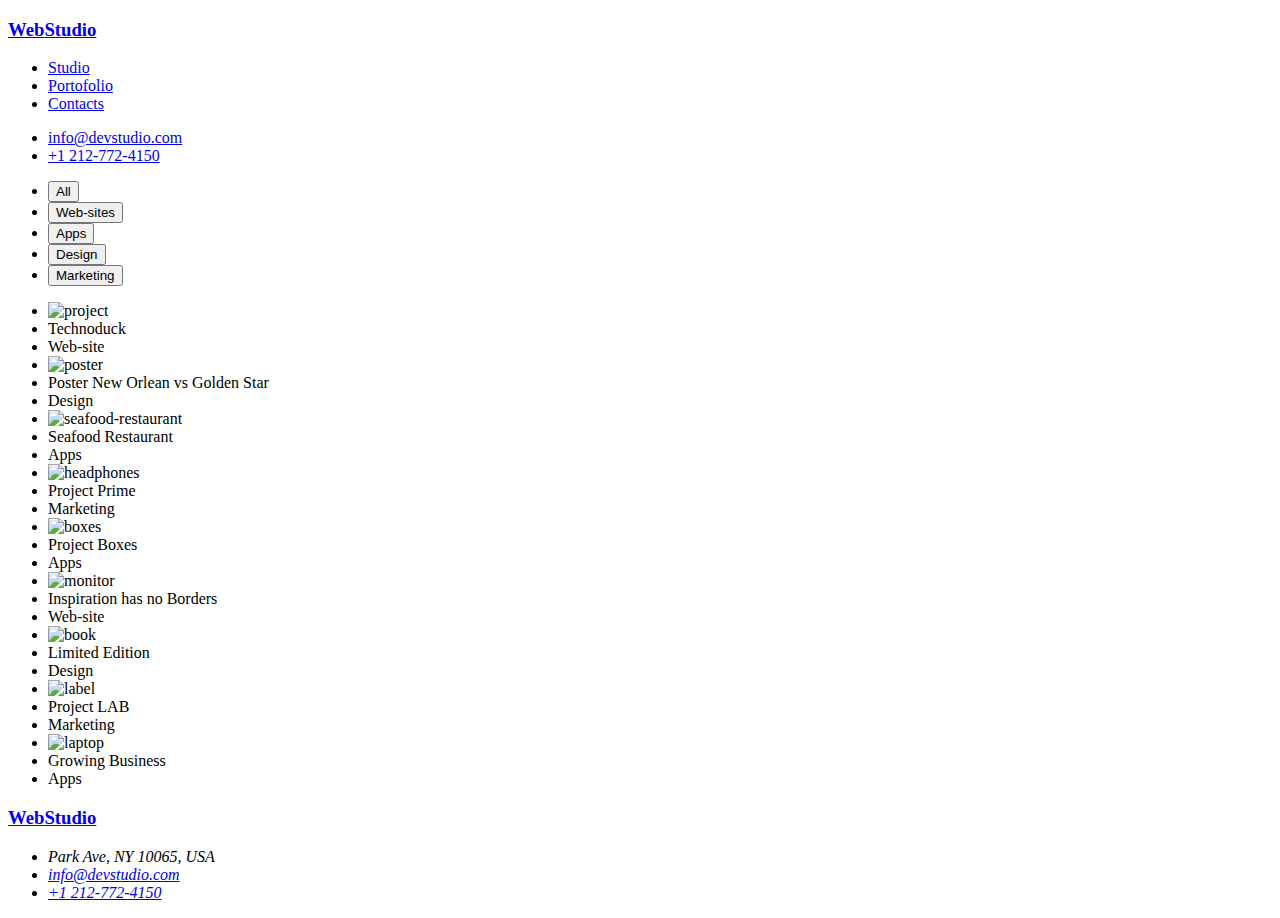
==== portofolio.html @ 5adabd2e "files added" ====
<!DOCTYPE html>
<html lang="en">
  <head>
    <meta charset="UTF-8" />
    <meta http-equiv="X-UA-Compatible" content="IE=edge" />
    <meta name="viewport" content="width=device-width, initial-scale=1.0" />
    <link rel="stylesheet" href="./css2/styles.css" />
    <title>Document</title>
  </head>
  <body>
    <nav>
      <h3>
        <a class="home-button" href="#WebStudio"
          ><span class="button">Web</span>Studio</a
        >
      </h3>
    </nav>
    <header class="global-header">
      <section class="main-navigation">
        <ul>
          <li><a href="#Studio">Studio</a></li>
          <li><a href="#Portofolio" class="active">Portofolio</a></li>
          <li><a href="#Contacts">Contacts</a></li>
        </ul>
      </section>
      <section class="main-contact">
        <ul>
          <li>
            <a href="http://mailto:info@devstudio.com">info@devstudio.com</a>
          </li>
          <li>
            <a href="tel:+12127724150">+1 212-772-4150</a>
          </li>
        </ul>
      </section>
    </header>
    <main class="main-portofolio">
      <section class="filter">
        <ul class="filter-list">
          <li><button type="button" class="active">All</button></li>
          <li><button type="button">Web-sites</button></li>
          <li><button type="button">Apps</button></li>
          <li><button type="button">Design</button></li>
          <li><button type="button">Marketing</button></li>
        </ul>
      </section>
      <section class="projects">
        <ul class="projects-list">
          <li>
            <img src="img2/img(1).jpg" alt="project" width="370" />
          </li>
          <li>Technoduck</li>
          <li>Web-site</li>

          <li>
            <img src="img2/img(2).jpg" alt="poster" width="370" />
          </li>
          <li>Poster New Orlean vs Golden Star</li>
          <li>Design</li>

          <li>
            <img src="img2/img(3).jpg" alt="seafood-restaurant" width="370" />
          </li>
          <li>Seafood Restaurant</li>
          <li>Apps</li>

          <li>
            <img src="img2/img(4).jpg" alt="headphones" width="370" />
          </li>
          <li>Project Prime</li>
          <li>Marketing</li>

          <li>
            <img src="img2/img(5).jpg" alt="boxes" width="370" />
          </li>
          <li>Project Boxes</li>
          <li>Apps</li>

          <li>
            <img src="img2/img(6).jpg" alt="monitor" width="370" />
          </li>
          <li>Inspiration has no Borders</li>
          <li>Web-site</li>

          <li>
            <img src="img2/img(7).jpg" alt="book" width="370" />
          </li>
          <li>Limited Edition</li>
          <li>Design</li>

          <li>
            <img src="img2/img(8).jpg" alt="label" width="370" />
          </li>
          <li>Project LAB</li>
          <li>Marketing</li>

          <li>
            <img src="img2/img(9).jpg" alt="laptop" width="370" />
          </li>
          <li>Growing Business</li>
          <li>Apps</li>
        </ul>
      </section>
    </main>
    <footer class="global-footer">
      <h3>
        <a class="footer-home-button" href="#WebStudio"
          ><span class="footer-button">Web</span>Studio</a
        >
      </h3>
      <address>
        <ul class="contact-address">
          <li>Park Ave, NY 10065, USA</li>
          <li><a href="mailto:info@devstudio.com">info@devstudio.com</a></li>
          <li><a href="tel:+12127724150">+1 212-772-4150</a></li>
        </ul>
      </address>
    </footer>
  </body>
</html>
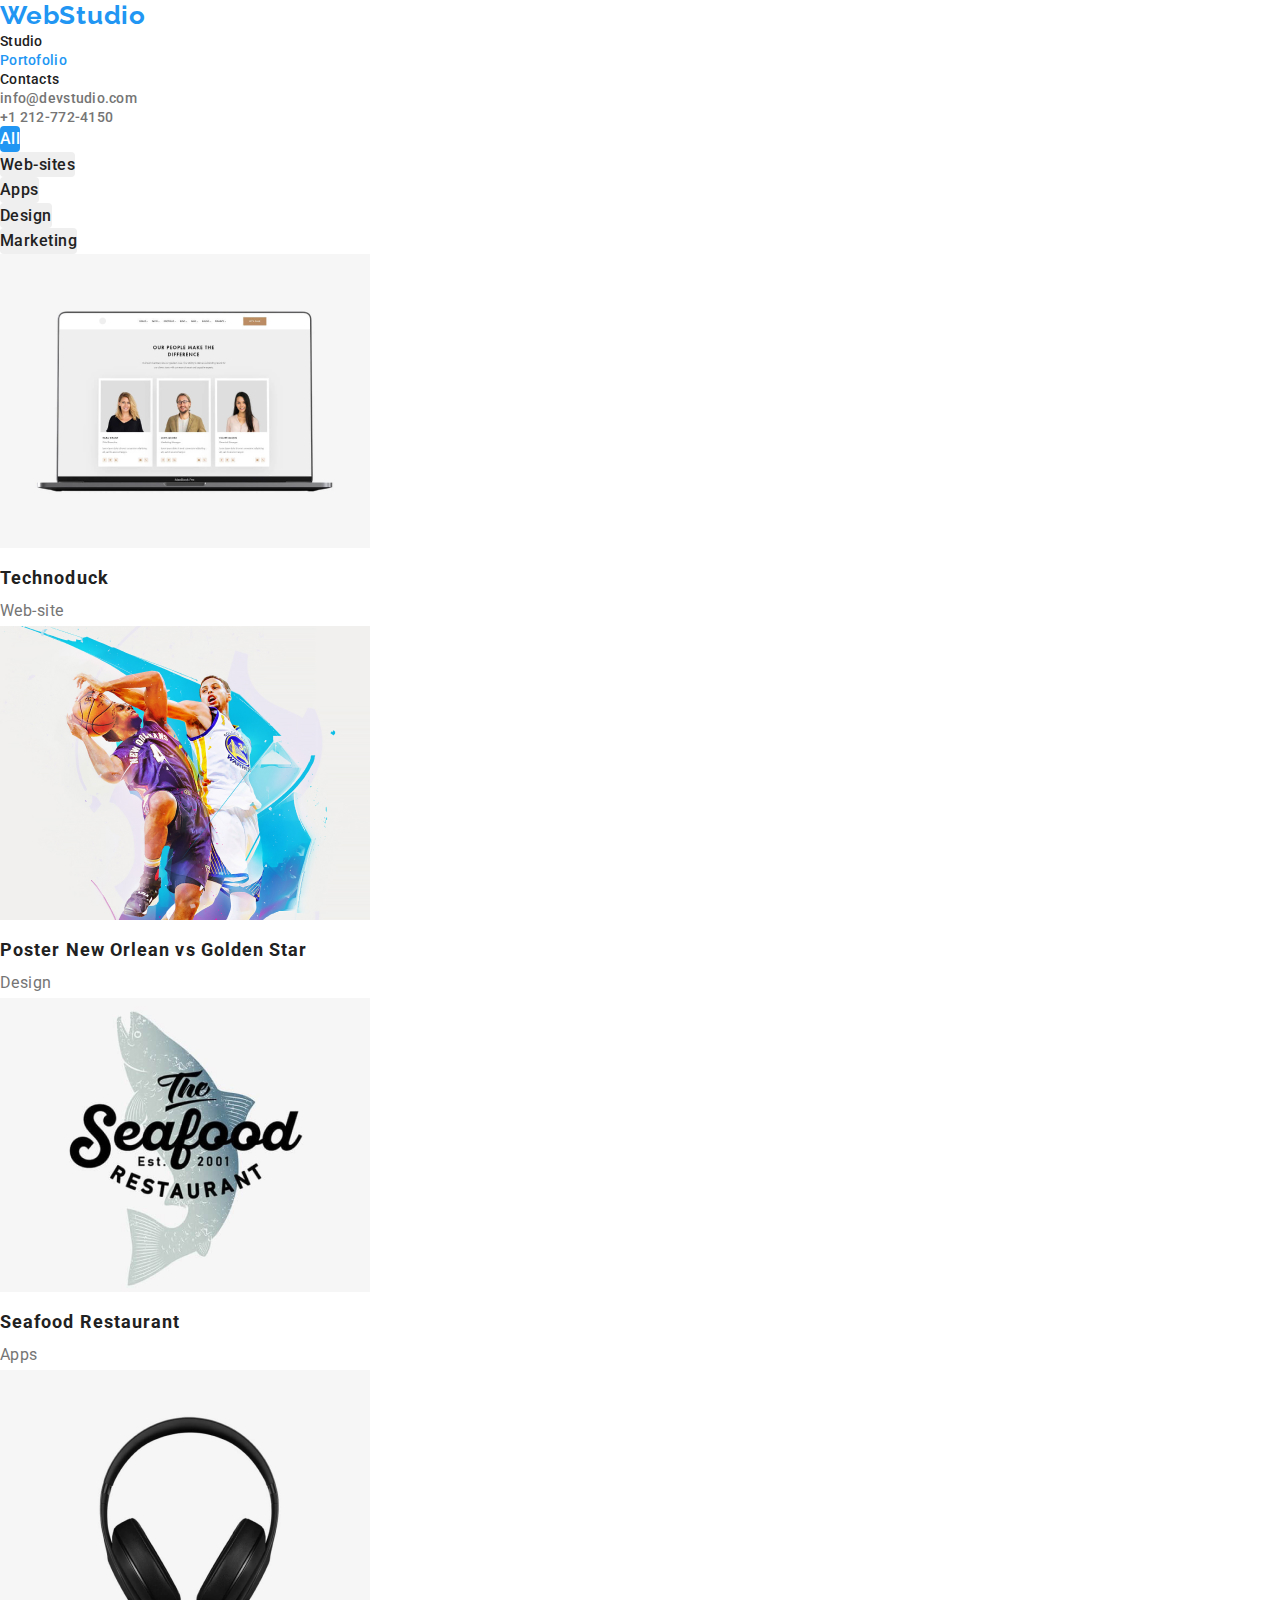
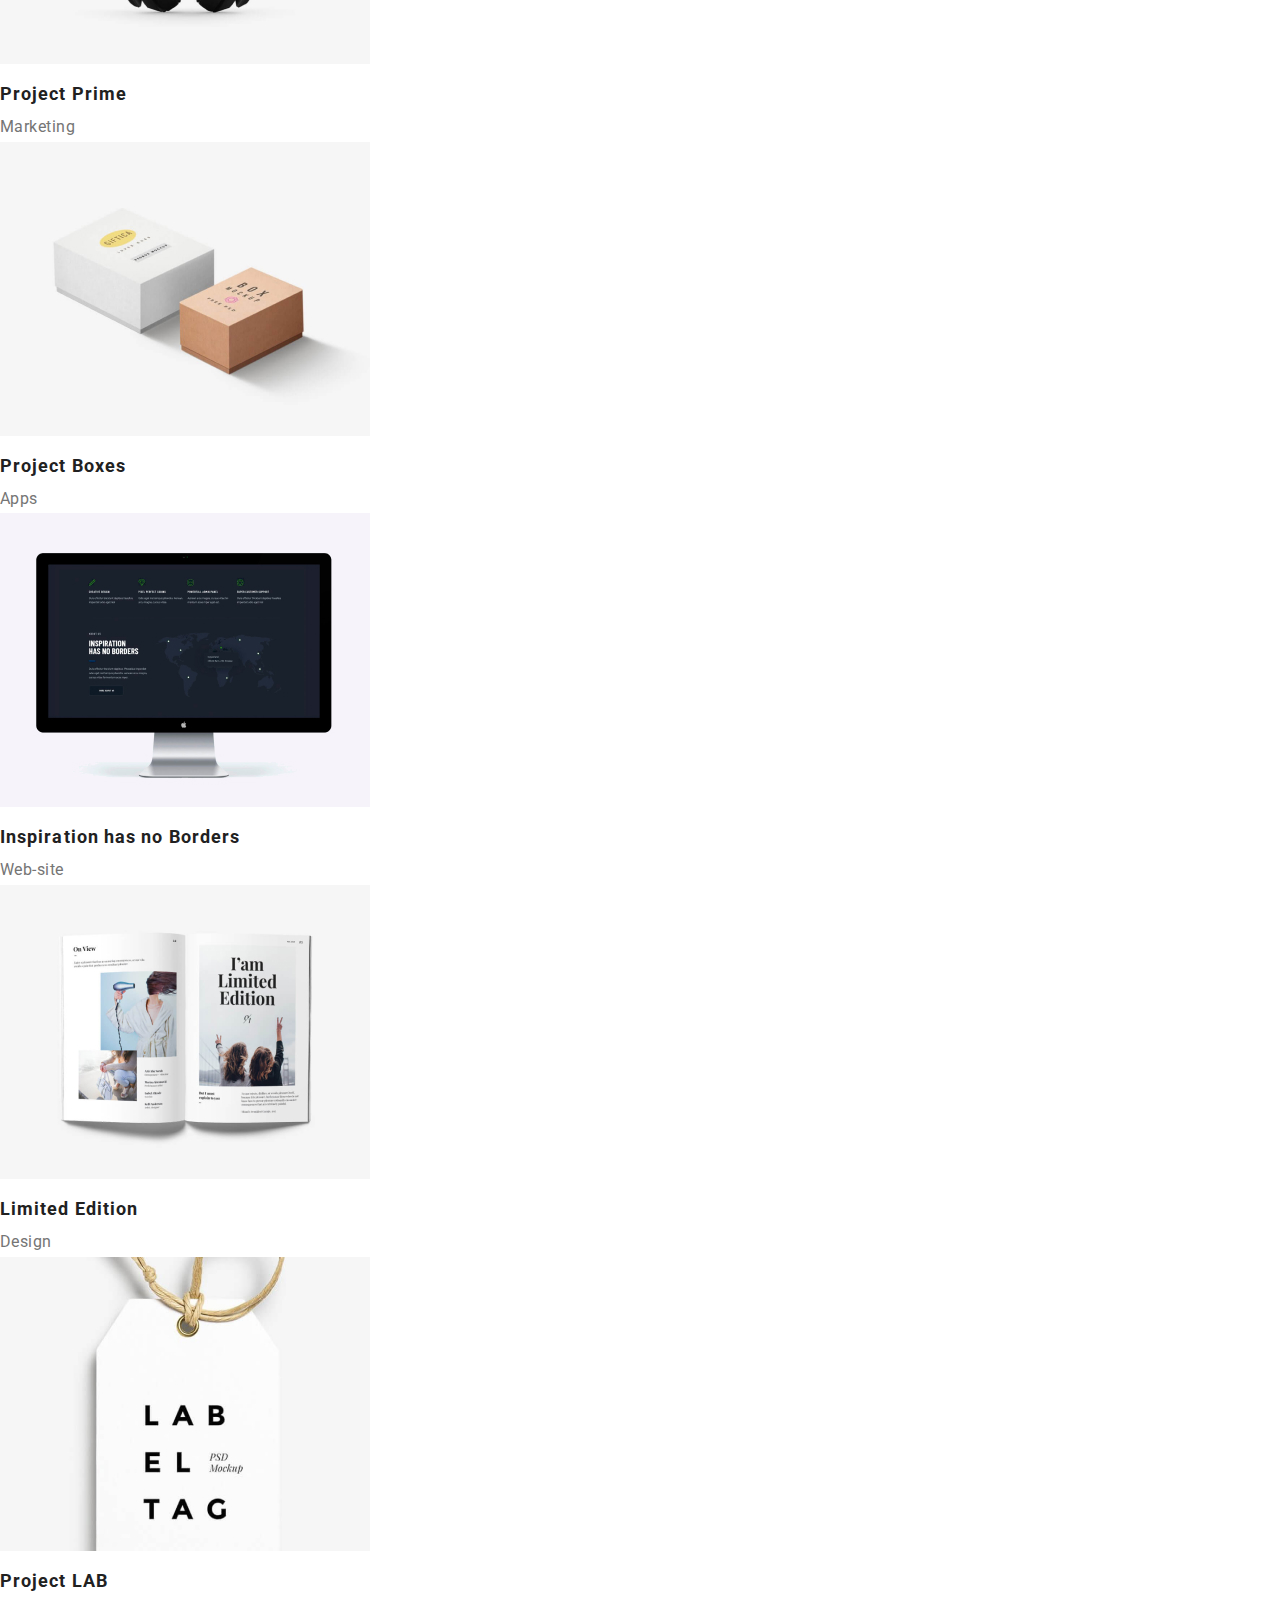
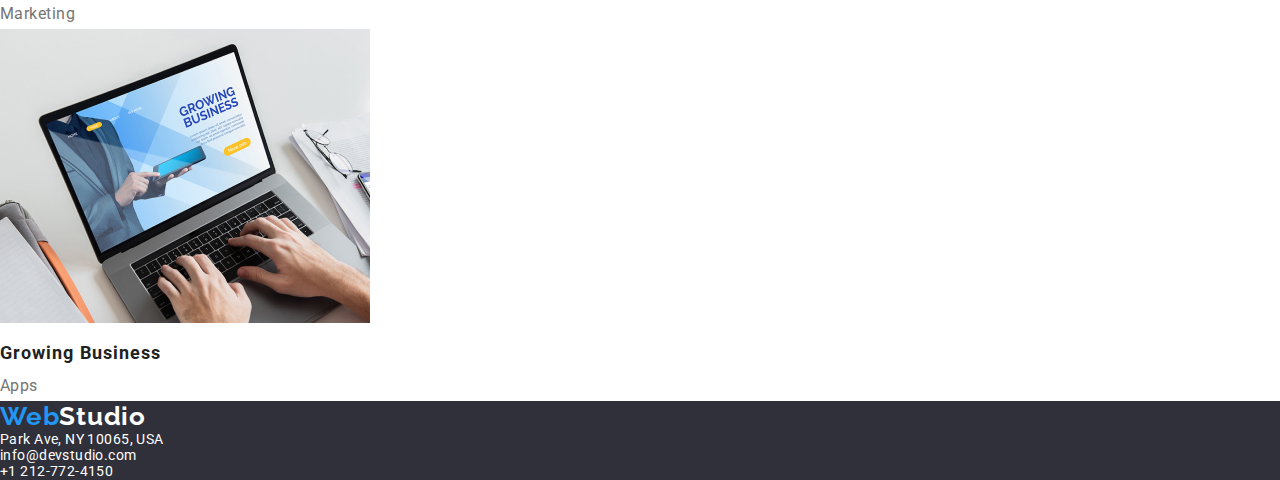
==== commit 20550a43: "name changed" ====
--- a/portofolio.html
+++ b/portofolio.html
@@ -4,7 +4,7 @@
     <meta charset="UTF-8" />
     <meta http-equiv="X-UA-Compatible" content="IE=edge" />
     <meta name="viewport" content="width=device-width, initial-scale=1.0" />
-    <link rel="stylesheet" href="./css2/styles.css" />
+    <link rel="stylesheet" href="./css2/styles2.css" />
     <title>Document</title>
   </head>
   <body>
--- a/css2/styles2.css
+++ b/css2/styles2.css
@@ -0,0 +1,137 @@
+@import url("https://fonts.googleapis.com/css2?family=Raleway:wght@700&family=Roboto:wght@400;500;700;900&display=swap");
+
+:root {
+  --text-font-family: "Roboto", sans-serif;
+  --nav-backround-clr: #ececec;
+  --first-backround-clr: #2f303a;
+  --primary-clr: #ffffff;
+  --home-button-clr: #000000;
+  --secondary-clr: #212121;
+  --link-text-color: #757575;
+  --thrid-clr: #2196f3;
+}
+body {
+  font-family: "Roboto", sans-serif;
+  background-color: var(--primary-clr);
+}
+* {
+  margin: 0px;
+  padding: 0px;
+}
+li {
+  list-style-type: none;
+}
+.home-button {
+  color: var(--home-button-clr);
+  font-family: "Raleway", sans-serif;
+  font-weight: 700;
+  font-size: 26px;
+  line-height: 1.19;
+  letter-spacing: 0.03em;
+  text-decoration: none;
+}
+.button {
+  color: var(--thrid-clr);
+}
+
+.global-header .main-navigation a,
+.global-header .main-navigation a:visited {
+  color: var(--secondary-clr);
+  font-family: var(--text-font-family);
+  font-weight: 500;
+  font-size: 14px;
+  line-height: 1.14;
+  letter-spacing: 0.02em;
+  text-decoration: none;
+}
+.global-header .main-navigation a.active {
+  color: var(--thrid-clr);
+}
+
+.global-header .main-contact a {
+  color: var(--link-text-color);
+  font-weight: 500;
+  font-size: 14px;
+  line-height: 1.14;
+  letter-spacing: 0.02em;
+  text-decoration: none;
+}
+
+a:hover,
+a:focus,
+.global-header .main-navigation a:hover,
+.global-header .main-navigation a:focus,
+.global-header .main-contact a:hover,
+.global-header .main-contact a:focus,
+.main-portofolio .filter-list button:hover,
+.main-portofolio .filter-list button:focus,
+.contact-address a:hover,
+.contact-address a:focus,
+.global-footer .footer-home-button:hover,
+.global-footer .footer-home-button:focus {
+  color: var(--thrid-clr);
+}
+
+.main-portofolio .filter button {
+  color: var(--secondary-clr);
+  font-family: var(--text-font-family);
+  font-weight: 500;
+  font-size: 16px;
+  line-height: 1.6;
+  letter-spacing: 0.03em;
+  border: none;
+  border-radius: 4px;
+  cursor: pointer;
+}
+.main-portofolio .filter button.active {
+  color: var(--primary-clr);
+  background-color: var(--thrid-clr);
+  border: none;
+  border-radius: 4px;
+}
+
+.projects {
+  color: var(--secondary-clr);
+  font-family: var(--text-font-family);
+  font-weight: 700;
+  font-size: 18px;
+  line-height: 2;
+  letter-spacing: 0.06em;
+}
+.projects .projects-list li:nth-child(3n) {
+  color: var(--link-text-color);
+  font-family: var(--text-font-family);
+  font-weight: 400;
+  font-size: 16px;
+  line-height: 1.87;
+  letter-spacing: 0.03em;
+}
+
+footer {
+  background: var(--first-backround-clr);
+}
+.global-footer .footer-home-button {
+  color: var(--primary-clr);
+  font-family: "Raleway", sans-serif;
+  font-weight: 700;
+  font-size: 26px;
+  line-height: 1.19;
+  letter-spacing: 0.03em;
+  text-decoration: none;
+}
+.footer-button {
+  color: var(--thrid-clr);
+}
+.contact-address {
+  color: var(--primary-clr);
+  font-family: var(--text-font-family);
+  font-style: normal;
+  font-weight: 400;
+  font-size: 14px;
+  line-height: 1.14;
+  letter-spacing: 0.03em;
+}
+.contact-address a {
+  color: var(--primary-clr);
+  text-decoration: none;
+}
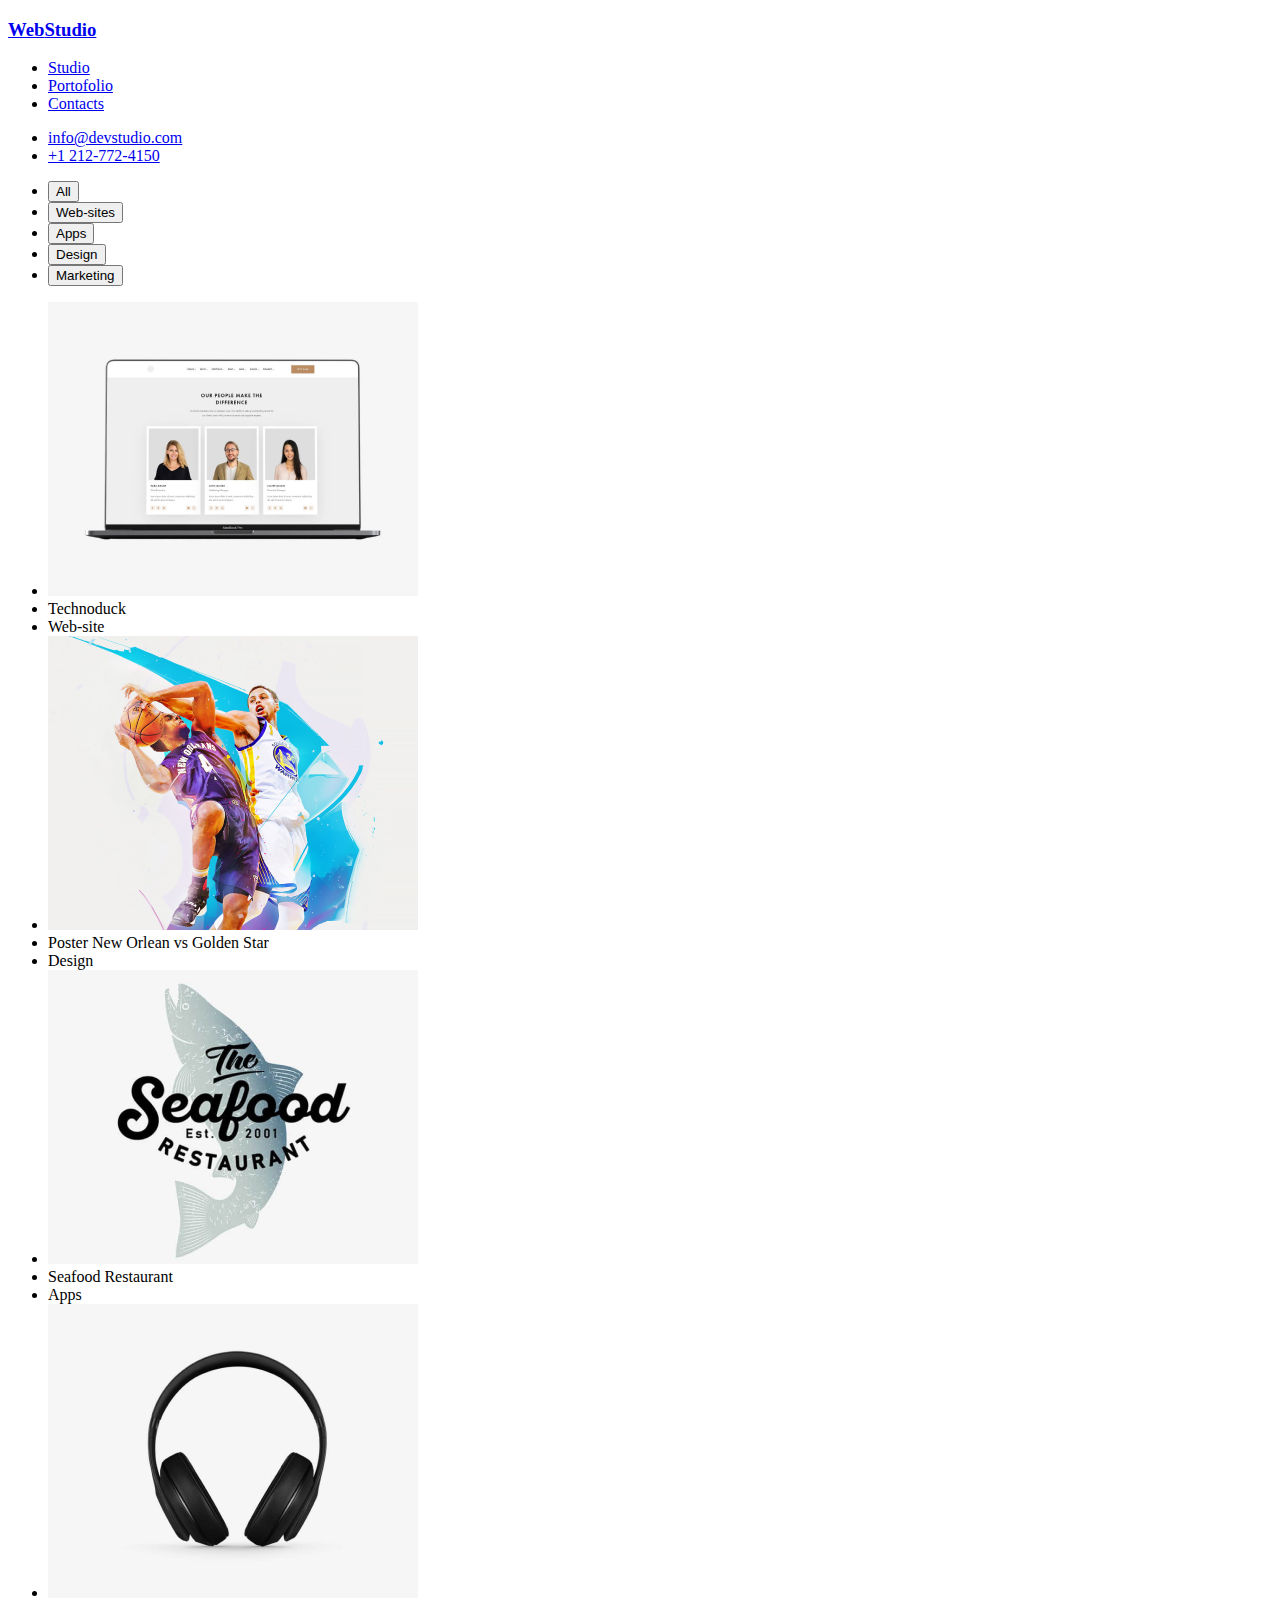
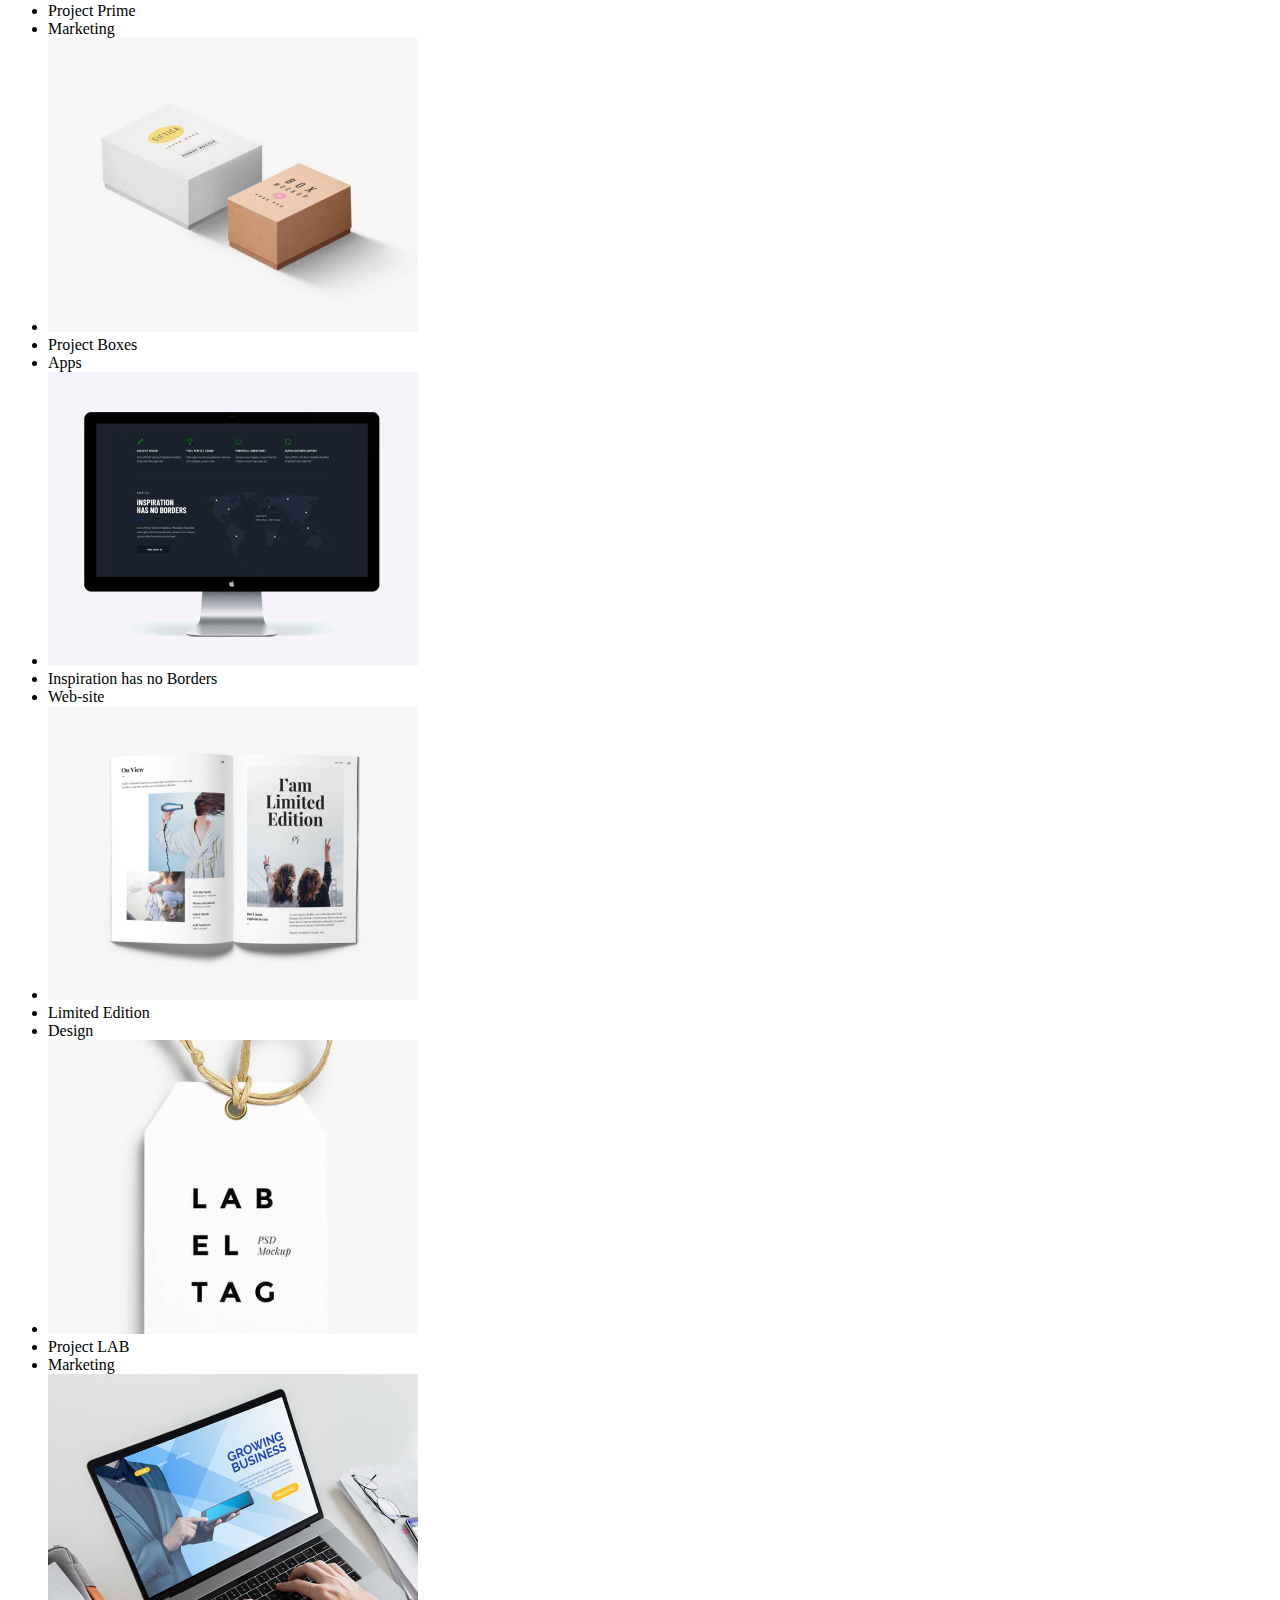
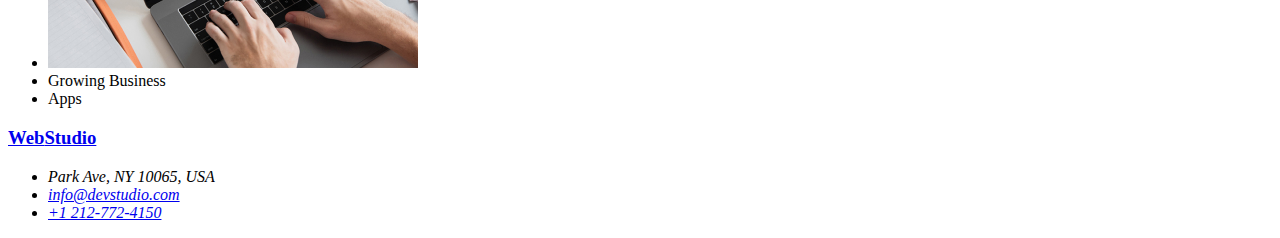
==== commit 57562fc7: "update" ====
--- a/portofolio.html
+++ b/portofolio.html
@@ -4,7 +4,7 @@
     <meta charset="UTF-8" />
     <meta http-equiv="X-UA-Compatible" content="IE=edge" />
     <meta name="viewport" content="width=device-width, initial-scale=1.0" />
-    <link rel="stylesheet" href="./css2/styles2.css" />
+    <link rel="stylesheet" href="./css/styles.css" />
     <title>Document</title>
   </head>
   <body>
@@ -47,43 +47,43 @@
       <section class="projects">
         <ul class="projects-list">
           <li>
-            <img src="img2/img(1).jpg" alt="project" width="370" />
+            <img src="img/img(1).jpg" alt="project" width="370" />
           </li>
           <li>Technoduck</li>
           <li>Web-site</li>
 
           <li>
-            <img src="img2/img(2).jpg" alt="poster" width="370" />
+            <img src="img/img(2).jpg" alt="poster" width="370" />
           </li>
           <li>Poster New Orlean vs Golden Star</li>
           <li>Design</li>
 
           <li>
-            <img src="img2/img(3).jpg" alt="seafood-restaurant" width="370" />
+            <img src="img/img(3).jpg" alt="seafood-restaurant" width="370" />
           </li>
           <li>Seafood Restaurant</li>
           <li>Apps</li>
 
           <li>
-            <img src="img2/img(4).jpg" alt="headphones" width="370" />
+            <img src="img/img(4).jpg" alt="headphones" width="370" />
           </li>
           <li>Project Prime</li>
           <li>Marketing</li>
 
           <li>
-            <img src="img2/img(5).jpg" alt="boxes" width="370" />
+            <img src="img/img(5).jpg" alt="boxes" width="370" />
           </li>
           <li>Project Boxes</li>
           <li>Apps</li>
 
           <li>
-            <img src="img2/img(6).jpg" alt="monitor" width="370" />
+            <img src="img/img(6).jpg" alt="monitor" width="370" />
           </li>
           <li>Inspiration has no Borders</li>
           <li>Web-site</li>
 
           <li>
-            <img src="img2/img(7).jpg" alt="book" width="370" />
+            <img src="img/img(7).jpg" alt="book" width="370" />
           </li>
           <li>Limited Edition</li>
           <li>Design</li>
@@ -95,7 +95,7 @@
           <li>Marketing</li>
 
           <li>
-            <img src="img2/img(9).jpg" alt="laptop" width="370" />
+            <img src="img/img(9).jpg" alt="laptop" width="370" />
           </li>
           <li>Growing Business</li>
           <li>Apps</li>
